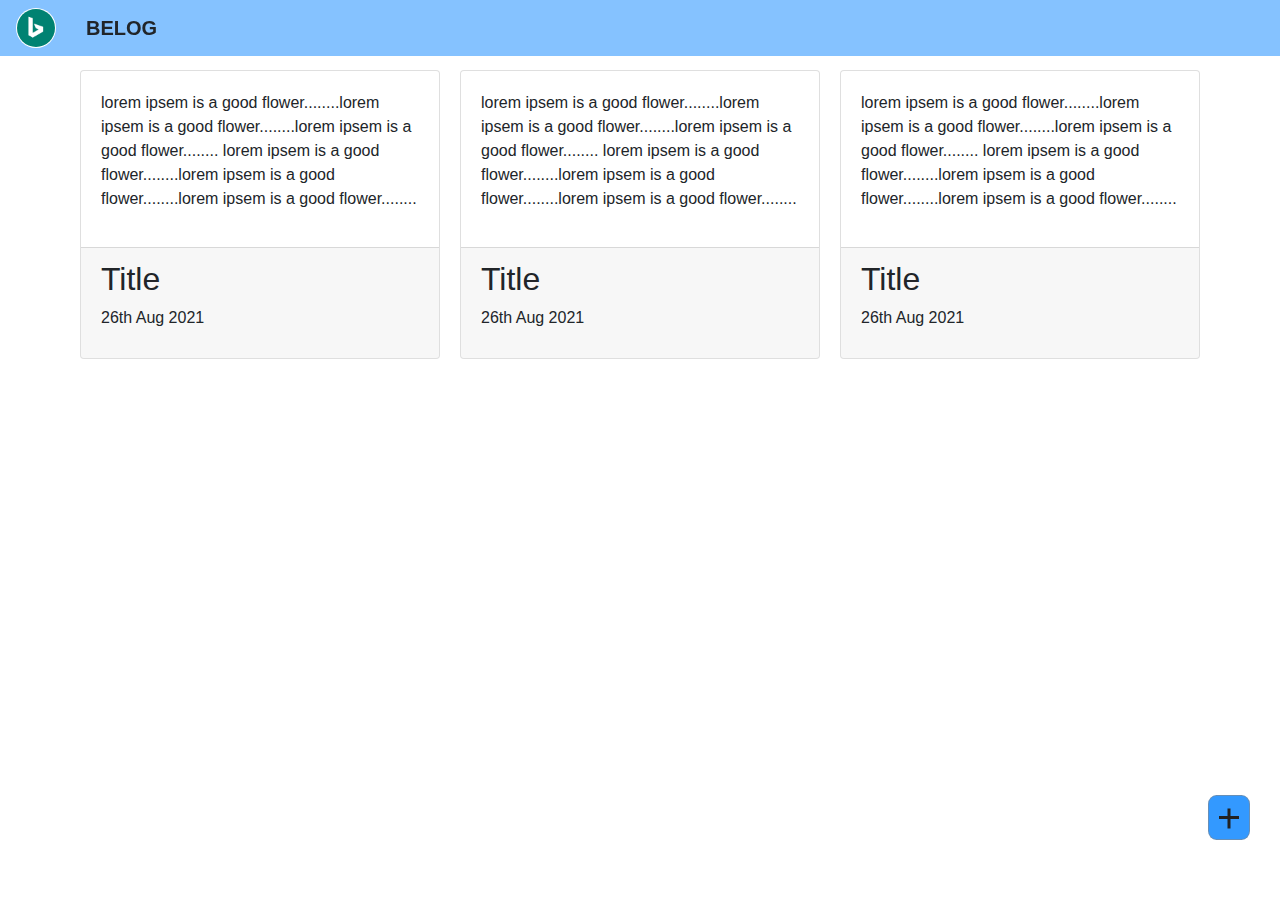
==== belog/index.html @ aba3f4ee "Add files via upload" ====
<!DOCTYPE html>
<html lang="en">
<head>
	<meta charset="UTF-8">
	<meta name="viewport" content="width=device-width, initial-scale=1.0">
	<title>Document</title>
	<link rel="stylesheet" href="bootstrap.css">
	<script src="jquery-3.3.1.min.js"></script>
  <link rel="stylesheet" href="style.css">
</head>
<body>
	<nav class="navbar fixed-top" style="background-color: #39f9">
		<!-- user account icon -->
		<img src="bing.png" alt="" class="img-thumbnail" data-toggle='modal' data-target='#menu_profile'>
		<div class="navbar-brand" style="margin-right: auto;font-weight: bold">BELOG</div>
	</nav>

	<div class="container" style="overflow: hidden;margin-top: 60px;">
		<div class="row">
			<div class="col-md-6 col-lg-4" style="padding: 10px;">
				<div class="card" id="card_belog" data-toggle="modal" data-target="#read_belog">
					<p class="belog_content card-body">
					    lorem ipsem is a good flower........lorem ipsem is a good flower........lorem ipsem is a good flower........
                        lorem ipsem is a good flower........lorem ipsem is a good flower........lorem ipsem is a good flower........
                        <!-- <span data-toggle="modal" data-target="#read_belog" style="color: blue;cursor:pointer;">Readmore</span> -->
				    </p>
				    <div class="card-footer">
					    <h2 class="belog_title">Title</h2>
					    <p class="posted_date">26th Aug 2021</p>
				    </div>
				</div>
			</div>
			
			<div class="col-md-6 col-lg-4" style="padding: 10px;">
				<div class="card" id="card_belog" data-toggle="modal" data-target="#read_belog">
					<p class="belog_content card-body">
					    lorem ipsem is a good flower........lorem ipsem is a good flower........lorem ipsem is a good flower........
                        lorem ipsem is a good flower........lorem ipsem is a good flower........lorem ipsem is a good flower........
                        <!-- <span data-toggle="modal" data-target="#read_belog" style="color: blue;cursor:pointer;">Readmore</span> -->
				    </p>
				    <div class="card-footer">
					    <h2 class="belog_title">Title</h2>
					    <p class="posted_date">26th Aug 2021</p>
				    </div>
				</div>
			</div>

			<div class="col-md-6 col-lg-4" style="padding: 10px;">
				<div class="card" id="card_belog" data-toggle="modal" data-target="#read_belog">
					<p class="belog_content card-body">
					    lorem ipsem is a good flower........lorem ipsem is a good flower........lorem ipsem is a good flower........
                        lorem ipsem is a good flower........lorem ipsem is a good flower........lorem ipsem is a good flower........
                        <!-- <span data-toggle="modal" data-target="#read_belog" style="color: blue;cursor:pointer;">Readmore</span> -->
				    </p>
				    <div class="card-footer">
					    <h2 class="belog_title">Title</h2>
					    <p class="posted_date">26th Aug 2021</p>
				    </div>
				</div>
			</div>

		</div>
	</div>

  <button class="create-bar" data-toggle="modal" data-target="#createBelog">
    <div class="bar" id="bar_vt"></div>
    <div class="bar" id="bar_hz"></div>
  </button>  

  <!-- view belog when readmore is clicked -->
  <div class="modal fade" id="read_belog" tabindex="-1" aria-labelledby="read_belogLabel" aria-hidden="true">
    <div class="modal-dialog modal-dialog-scrollable">
      <div class="modal-content">
        <div class="modal-header">
          <h5 class="modal-title" id="read_belogLabel">Modal title</h5>
          <button type="button" class="close" data-dismiss="modal" aria-label="Close">
            <span aria-hidden="true">&times;</span>
          </button>
        </div>
        <div class="modal-body">
          lorem ipsem is a good flower........lorem ipsem is a good flower........lorem ipsem is a good flower........
          lorem ipsem is a good flower........lorem ipsem is a good flower........lorem ipsem is a good flower........
        </div>
        <div class="modal-footer">
          <button type="button" class="btn btn-secondary" data-dismiss="modal">Close</button>
          <button type="button" class="btn btn-primary" data-toggle="modal" data-target="#editBelog" data-dismiss='modal'>Edit</button>
        </div>
      </div>
    </div>
  </div>  

  <!-- view profile menu when profile icon is clicked -->
  <div class="modal fade" id="menu_profile" tabindex="-1" aria-labelledby="menu_profileLabel" aria-hidden="true">
    <div class="modal-dialog modal-dialog-scrollable">
      <div class="modal-content">
        <div class="modal-body" style="text-align: center;">
          <img class="img-profile" src="bing.png" alt="">
          <h5>User name</h5>
        </div>
        <div class="modal-footer">
          <button type="button" class="btn btn-secondary" data-dismiss="modal">Close</button>
          <button type="button" class="btn btn-primary" data-dismiss="modal">Logout</button>
        </div>
      </div>
    </div>
  </div>
    
  <!-- edit belog when edit button is clicked -->
  <div class="modal fade edit" id="editBelog" tabindex="-1" aria-labelledby="editBelogTitle" aria-hidden="true" style="height: 100%">
    <div class="modal-dialog modal-dialog-scrollable">
      <div class="modal-content">
        <div class="modal-header">
          <h5 class="modal-title" id="editBelogTitle">
            <label>Title : </label>
            <input type="text" id="belogTitle" value="Modal title" style="border: none;">
          </h5>
          <button type="button" class="close" data-dismiss="modal" aria-label="Close">
            <span aria-hidden="true">×</span>
          </button>
        </div>
        <textarea class="modal-body" name="editBelogArea" id="editBelogArea" rows="100%" style="border: none;">
            lorem ipsem is a good flower........lorem ipsem is a good flower........lorem ipsem is a good flower........
                lorem ipsem is a good flower........lorem ipsem is a good flower........lorem ipsem is a good flower........
                lorem ipsem is a good flower........lorem ipsem is a good flower........lorem ipsem is a good flower........
                lorem ipsem is a good flower........lorem ipsem is a good flower........lorem ipsem is a good flower........
                lorem ipsem is a good flower........lorem ipsem is a good flower........lorem ipsem is a good flower........
                lorem ipsem is a good flower........lorem ipsem is a good flower........lorem ipsem is a good flower........
                lorem ipsem is a good flower........lorem ipsem is a good flower........lorem ipsem is a good flower........
                lorem ipsem is a good flower........lorem ipsem is a good flower........lorem ipsem is a good flower........
  
  
        </textarea>
        <div class="modal-footer">
          <button type="button" class="btn btn-secondary" data-toggle="modal" data-target="#read_belog" data-dismiss="modal">Close</button>
          <button type="button" class="btn btn-primary" data-toggle="modal" data-target="#read_belog" data-dismiss='modal'>Save changes</button>
        </div>
      </div>
    </div>
  </div>

  <!-- create belog when create button is clicked -->
  <div class="modal fade" id="createBelog" tabindex="-1" aria-labelledby="createBelogTitle" aria-hidden="true" style="height: 100%">
    <div class="modal-dialog modal-dialog-scrollable">
      <div class="modal-content">
        <div class="modal-header">
          <h5 class="modal-title" id="createBelogTitle">
            <label>Title : </label>
            <input type="text" id="belogTitle" value="Modal title" style="border: none;">
          </h5>
          <button type="button" class="close" data-dismiss="modal" aria-label="Close">
            <span aria-hidden="true">×</span>
          </button>
        </div>
        <textarea class="modal-body" name="createBelogArea" id="createBelogArea" rows="100%" style="border: none;">
  
        </textarea>
        <div class="modal-footer">
          <button type="button" class="btn btn-secondary" data-dismiss="modal">Close</button>
          <button type="button" class="btn btn-primary" data-dismiss="modal">Save</button>
        </div>
      </div>
    </div>
  </div>

</body>
<script src="bootstrap.bundle.min.js"></script>
<!-- 	<script src="docs.min.js"></script> -->
<!-- <script>
	$('.create-bar').click(()=>{
		$('.bar').css('transform','rotate(45deg)');
	});
</script> -->
</html>
---- belog/style.css ----
.img-thumbnail{
    width: 40px;
    height: 40px;
    margin-right: 30px;
    padding: 0;
    border: 0.2px dotted white;
    border-radius: 70%;
}
#card_belog{
    cursor: pointer;
}
#card_belog:hover{
    /* background-color: #f5a; */
    background-color: var(--info);
    z-index: auto;
    color: white;
}
#belogTitle:focus{
    outline: none;
    border-bottom: 2px solid #0008;
}
#editBelogArea:focus{
    outline: none;
    border-bottom: 2px solid #0008;
}
#createBelogArea:focus{
    outline: none;
    border-bottom: 2px solid #0008;
}
.create-bar{
    position: fixed;
    cursor: pointer;
    border: 1px solid #8889;
    bottom: 60px;
    right: 30px;
    height: 45px;
    padding: 10px;
    border-radius: 20%;
    background-color: #39f;
}
.create-bar:focus{
    outline: none;
}
.bar{
    width: 20px;
    height: 3px;
    background-color: #222;
}
#bar_vt{
    transform: rotate(90deg);
    margin-bottom: -4px;
    /* background-color: #ff0; */
}
#bar_hz{
    /* background-color: #f00; */
}
.img-profile{
    border-radius: 50%;
    width: 150px;
    height: 150px;
    border: 2px solid #1119;
    margin: 20px;
}
.img-thumbnail:hover{
    cursor: pointer;
}
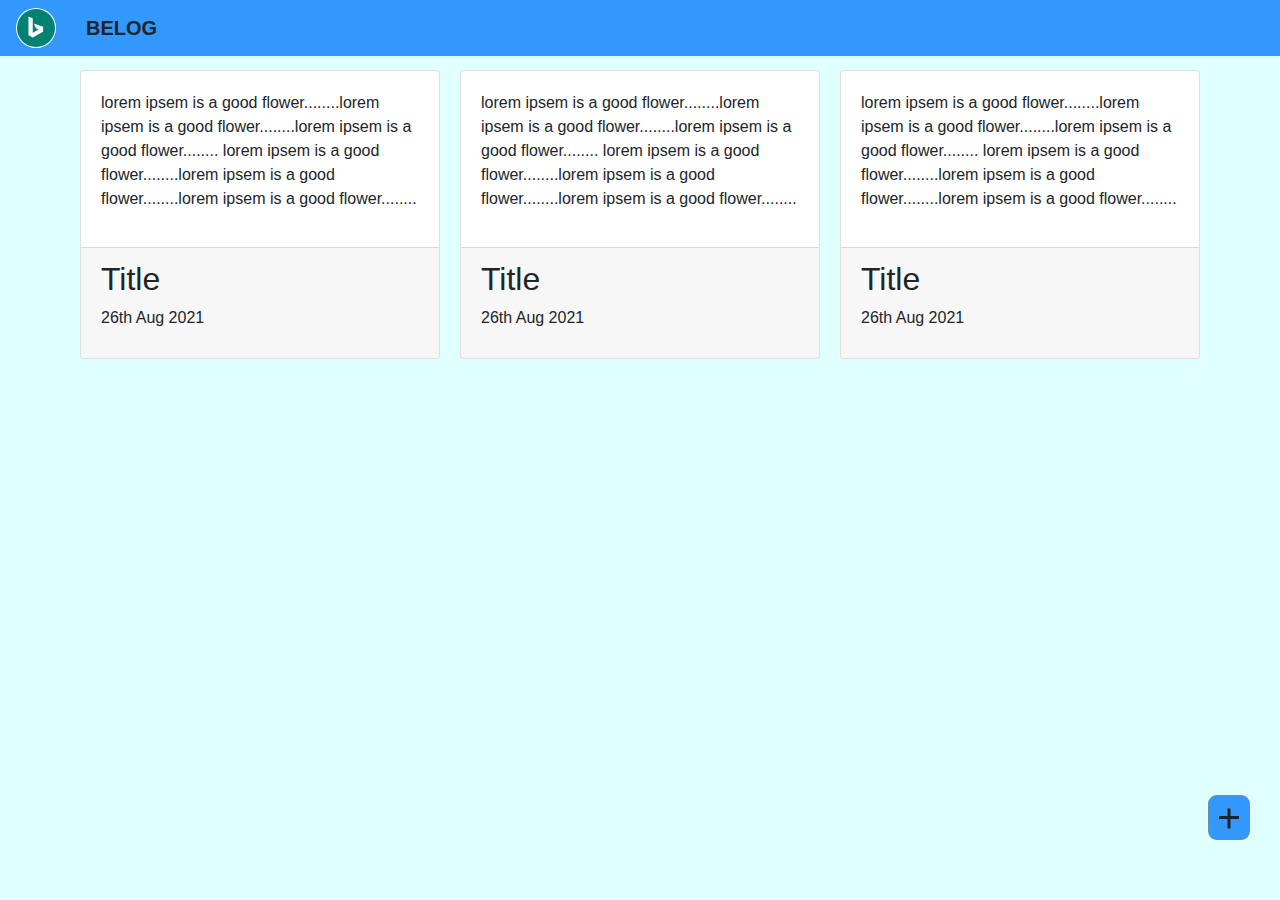
==== commit f0ce17b0: "Add files via upload" ====
--- a/belog/index.html
+++ b/belog/index.html
@@ -9,11 +9,22 @@
   <link rel="stylesheet" href="style.css">
 </head>
 <body>
-	<nav class="navbar fixed-top" style="background-color: #39f9">
+	<nav class="navbar fixed-top" style="background-color: #39f">
 		<!-- user account icon -->
 		<img src="bing.png" alt="" class="img-thumbnail" data-toggle='modal' data-target='#menu_profile'>
 		<div class="navbar-brand" style="margin-right: auto;font-weight: bold">BELOG</div>
 	</nav>
+
+  <div class="side_nav">
+    <div type="button" class="btn btn-secondary close_side">X</div>
+    <div class="body" style="text-align: center;">
+      <img class="img-profile" src="bing.png" alt="">
+      <h5>User name</h5>
+    </div>
+    <div class="footer" style="text-align: center;">
+      <button type="button" class="btn btn-primary">Logout</button>
+    </div>
+  </div>
 
 	<div class="container" style="overflow: hidden;margin-top: 60px;">
 		<div class="row">
@@ -60,12 +71,11 @@
 			</div>
 
 		</div>
-	</div>
-
-  <button class="create-bar" data-toggle="modal" data-target="#createBelog">
-    <div class="bar" id="bar_vt"></div>
-    <div class="bar" id="bar_hz"></div>
-  </button>  
+    <button class="create-bar" data-toggle="modal" data-target="#createBelog">
+      <div class="bar" id="bar_vt"></div>
+      <div class="bar" id="bar_hz"></div>
+    </button>
+	</div>  
 
   <!-- view belog when readmore is clicked -->
   <div class="modal fade" id="read_belog" tabindex="-1" aria-labelledby="read_belogLabel" aria-hidden="true">
@@ -88,22 +98,6 @@
       </div>
     </div>
   </div>  
-
-  <!-- view profile menu when profile icon is clicked -->
-  <div class="modal fade" id="menu_profile" tabindex="-1" aria-labelledby="menu_profileLabel" aria-hidden="true">
-    <div class="modal-dialog modal-dialog-scrollable">
-      <div class="modal-content">
-        <div class="modal-body" style="text-align: center;">
-          <img class="img-profile" src="bing.png" alt="">
-          <h5>User name</h5>
-        </div>
-        <div class="modal-footer">
-          <button type="button" class="btn btn-secondary" data-dismiss="modal">Close</button>
-          <button type="button" class="btn btn-primary" data-dismiss="modal">Logout</button>
-        </div>
-      </div>
-    </div>
-  </div>
     
   <!-- edit belog when edit button is clicked -->
   <div class="modal fade edit" id="editBelog" tabindex="-1" aria-labelledby="editBelogTitle" aria-hidden="true" style="height: 100%">
@@ -165,9 +159,30 @@
 </body>
 <script src="bootstrap.bundle.min.js"></script>
 <!-- 	<script src="docs.min.js"></script> -->
-<!-- <script>
-	$('.create-bar').click(()=>{
-		$('.bar').css('transform','rotate(45deg)');
-	});
-</script> -->
+<script>
+  var left=getComputedStyle(document.querySelector('.side_nav'))['left'];
+  $('.img-thumbnail').click(()=>{
+        if(left=='-200px'){
+            side_open();
+        }
+    });
+    $('.close_side').click(()=>{
+        if(left=='0px'){
+            side_close();
+        }
+    });
+
+    function side_close(){
+        $('.container').css('opacity','1');
+            left='-200px';
+            $('.side_nav').css('left',left);
+    }
+    
+    function side_open(){
+        //$('.container').css('opacity','0.5');
+        $('.container').css('opacity','0.3');
+        left='0px';
+        $('.side_nav').css('left',left);
+    }
+</script>
 </html>--- a/belog/style.css
+++ b/belog/style.css
@@ -1,3 +1,6 @@
+body{
+    background-color: lightcyan;
+}
 .img-thumbnail{
     width: 40px;
     height: 40px;
@@ -51,8 +54,14 @@
     margin-bottom: -4px;
     /* background-color: #ff0; */
 }
-#bar_hz{
-    /* background-color: #f00; */
+.side_nav{
+    position: fixed;
+    background-color: #fff;
+    height: 100%;
+    top: 0;
+    left: -200px;
+    transition: 0.5s;
+    z-index: 2000;
 }
 .img-profile{
     border-radius: 50%;
@@ -63,4 +72,12 @@
 }
 .img-thumbnail:hover{
     cursor: pointer;
+}
+.close_side{
+    border-radius: 60%;
+    margin-top: 10px;
+    margin-right: 10px;
+    float: right;
+    padding: 0;
+    width: 25px;
 }